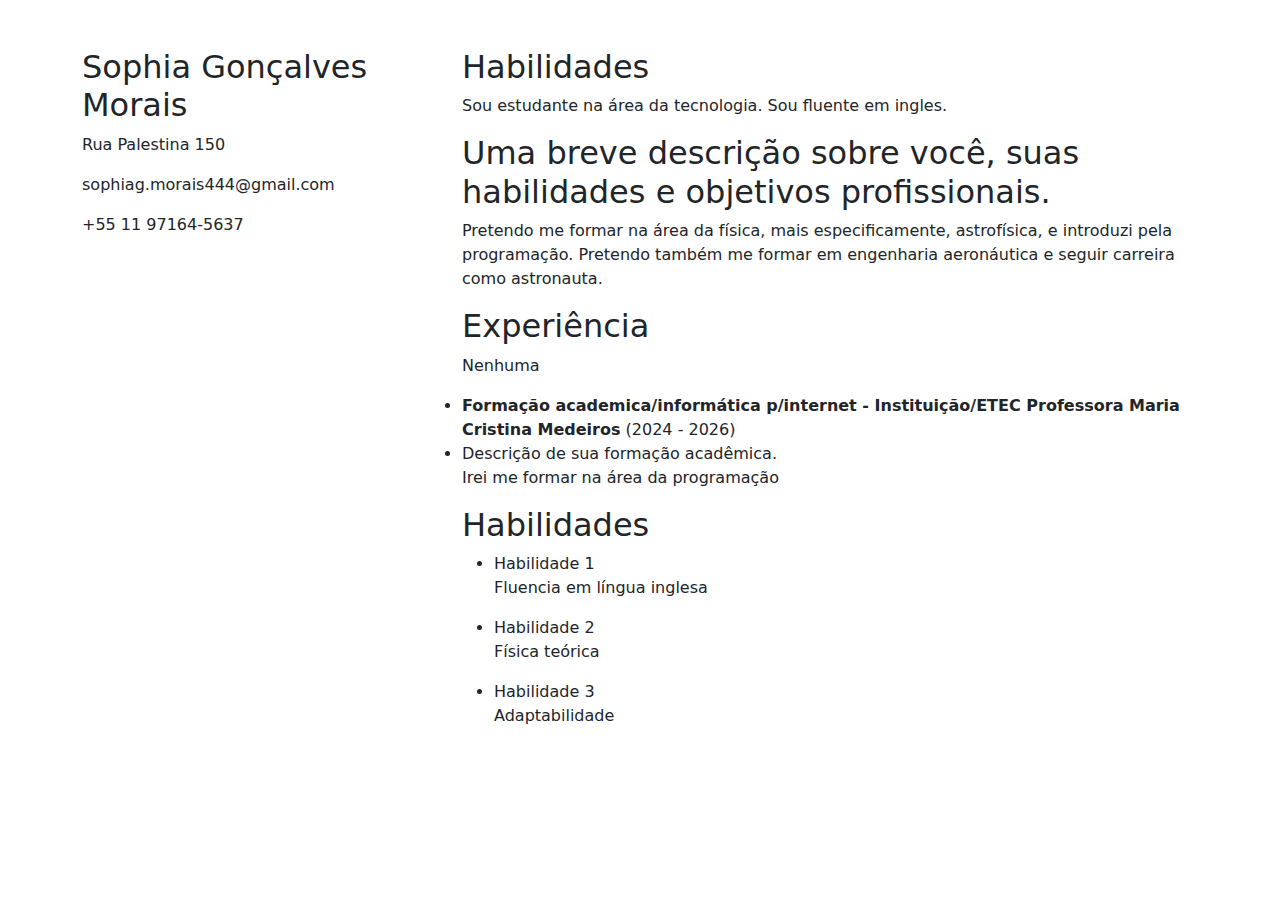
==== sitehtml/index.html @ cfaa107f "astronauta" ====
<!DOCTYPE html>
<html lang="en">
<head>
    <meta charset="UTF-8">
    <meta name="viewport" content="width=device-width, initial-scale=1.0">
    <title>Currículo</title>
    <link rel="stylesheet" href="https://maxcdn.bootstrapcdn.com/bootstrap/5.3.0/css/bootstrap.min.css">
</head>
<body>

    <div class="container mt-5">
        <div class="row">
            <div class="col-md-4">
                <h2>Sophia Gonçalves Morais</h2>
                <p>Rua Palestina 150</p>
                <p>sophiag.morais444@gmail.com</p>
                <p>+55 11 97164-5637</p>
            </div>
            <div class="col-md-8">
                <h2>Habilidades </h2>
            <p>Sou estudante na área da tecnologia. Sou fluente em ingles.</p>
            <h2>Uma breve descrição sobre você, suas habilidades e objetivos profissionais.</h2>
            <p>Pretendo me formar na área da física, mais especificamente, astrofísica, e introduzi pela programação. Pretendo também me formar em engenharia aeronáutica e seguir carreira como astronauta.</p>
            <h2>Experiência</h2>
            <p>Nenhuma</p>
            
                <li><strong>Formação academica/informática p/internet - Instituição/ETEC Professora Maria Cristina Medeiros</strong> (2024 - 2026)</li>
                <li>Descrição de sua formação acadêmica.</li>
                <p>Irei me formar na área da programação</p>
            </ul>
            <h2>Habilidades</h2>
            <ul>
                <li>Habilidade 1</li>
                <p>Fluencia em língua inglesa</p>
                <li>Habilidade 2</li>
                <p>Física teórica</p>
                <li>Habilidade 3</li>
                <p>Adaptabilidade</p>
            </ul>
        </div>
    </div>
</div>

<script src="https://maxcdn.bootstrapcdn.com/bootstrap/5.3.0/js/bootstrap.bundle.min.js"></script>
</body>
</html>
            </div>
        </div>
    </div>
    
</body>
</html>
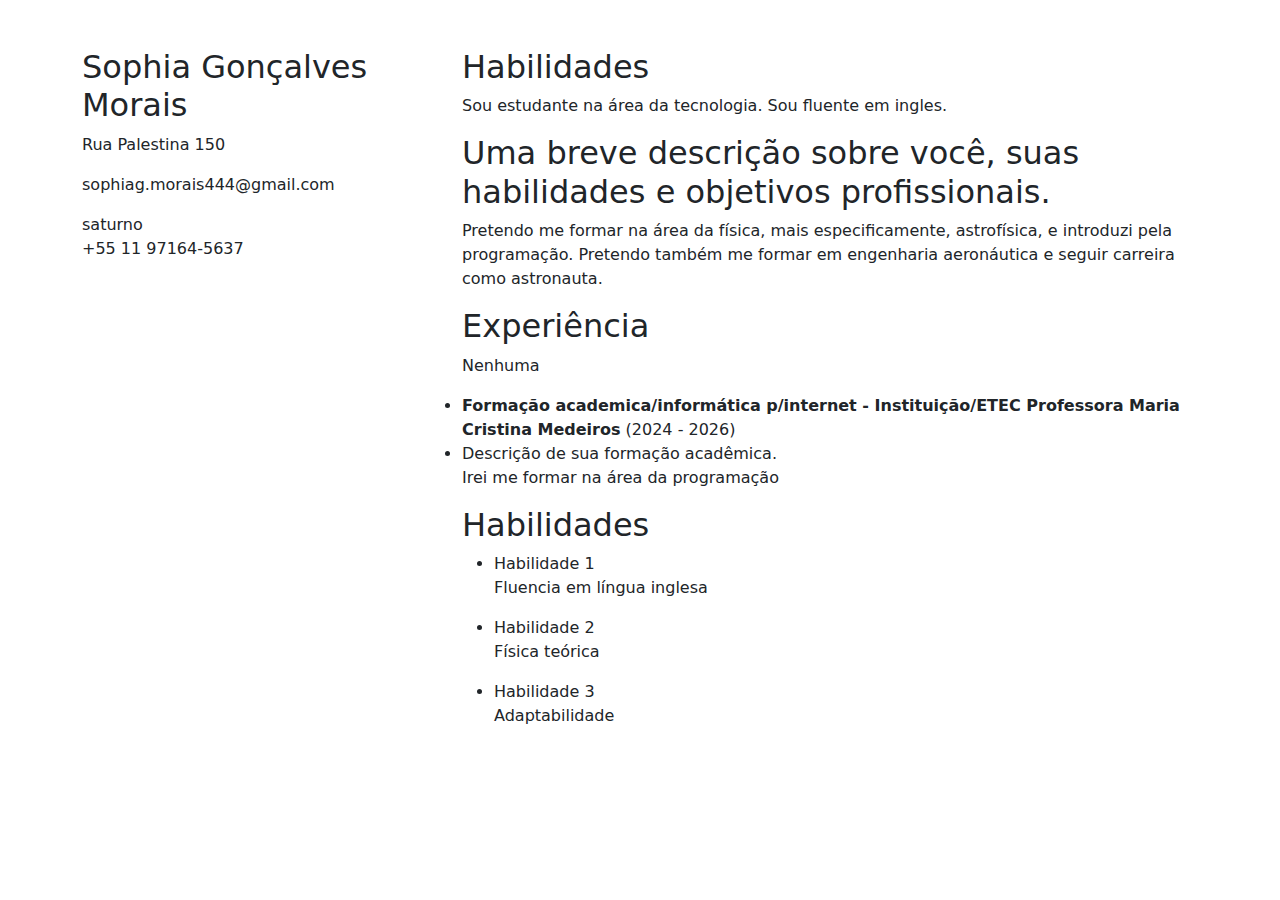
==== commit 4bb67d2b: "saturno" ====
--- a/sitehtml/index.html
+++ b/sitehtml/index.html
@@ -13,7 +13,7 @@
             <div class="col-md-4">
                 <h2>Sophia Gonçalves Morais</h2>
                 <p>Rua Palestina 150</p>
-                <p>sophiag.morais444@gmail.com</p>
+                <p>sophiag.morais444@gmail.com</p> saturno
                 <p>+55 11 97164-5637</p>
             </div>
             <div class="col-md-8">
